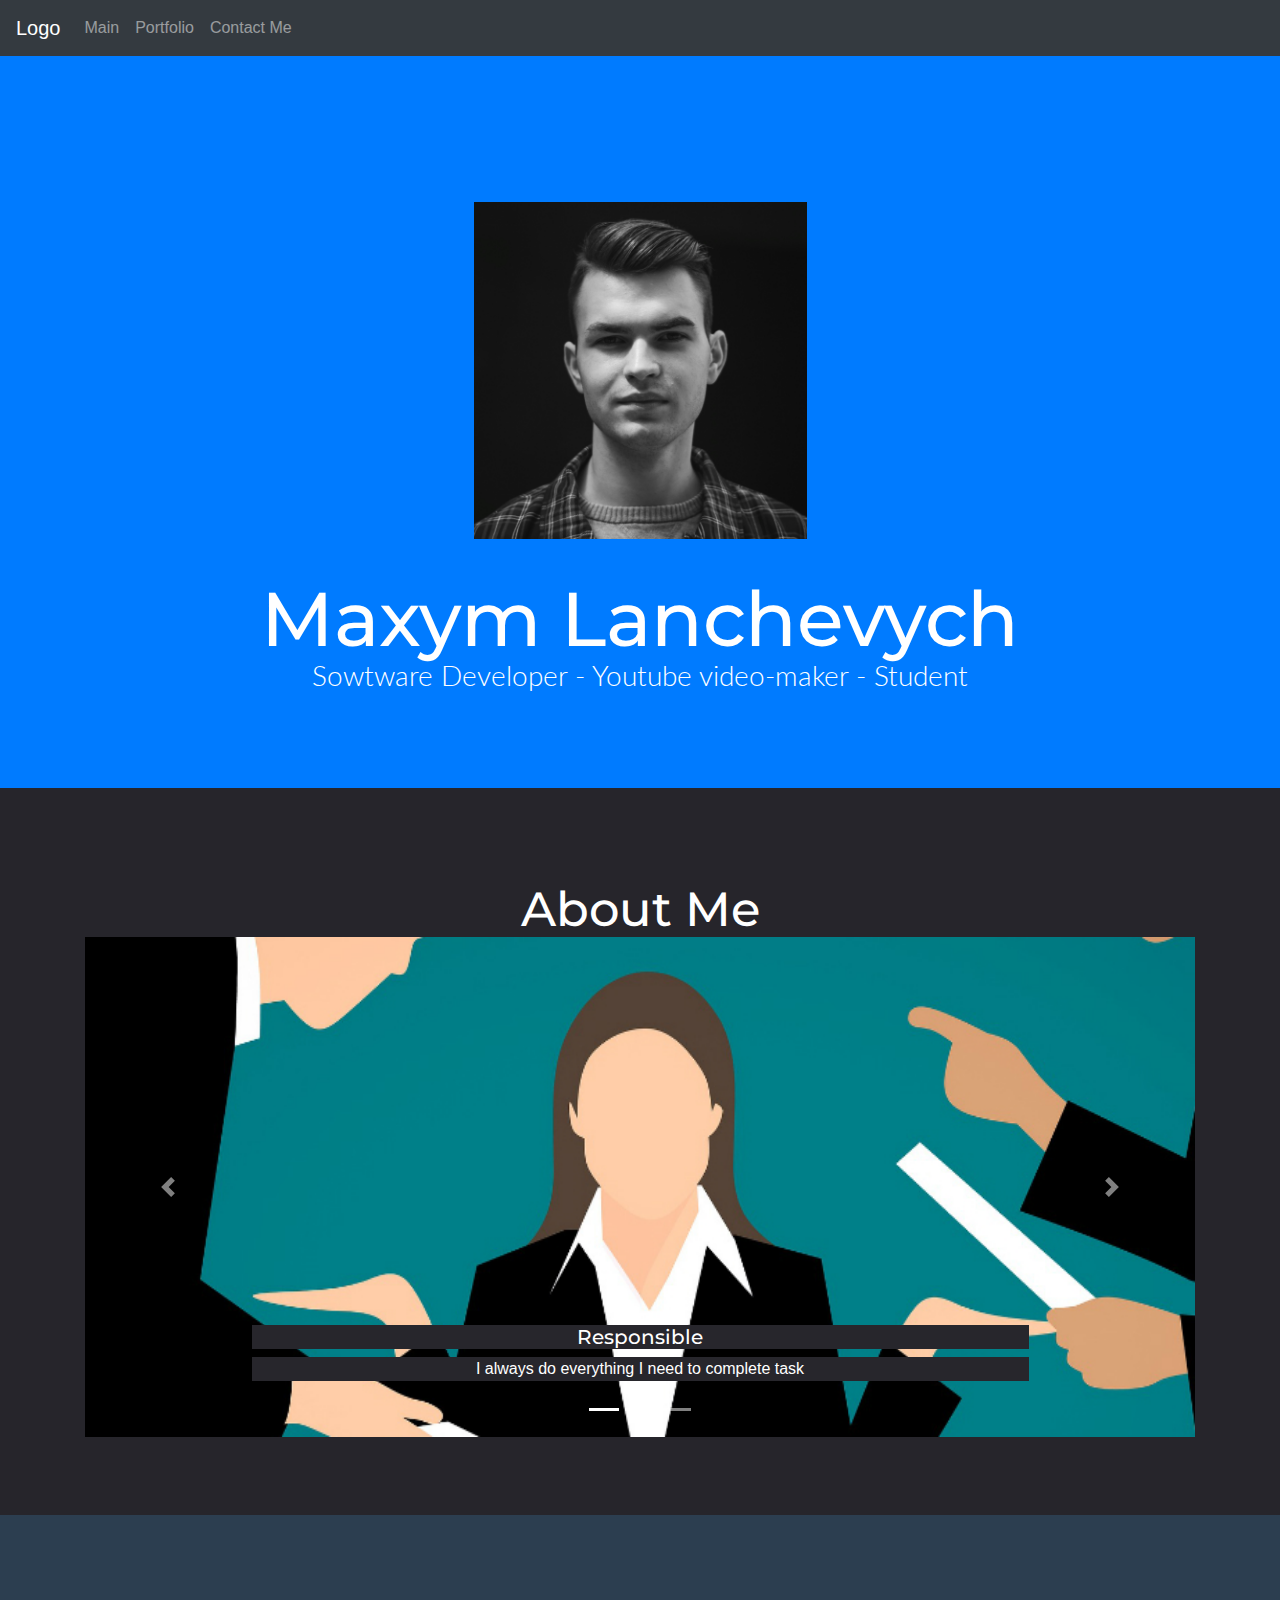
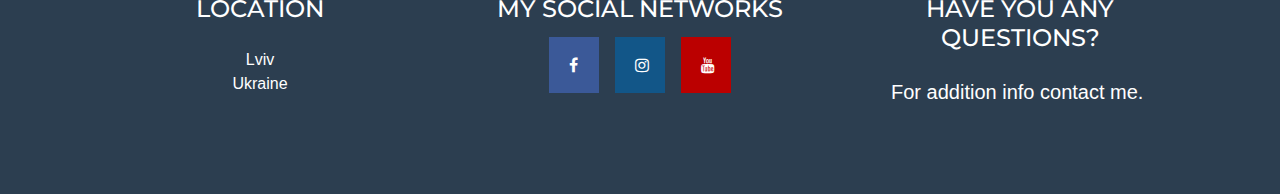
==== contact.html @ 844feb91 "Add portfolio page" ====
<!DOCTYPE html>
<!doctype html>
<html lang="en">
  <head>
    <meta charset="utf-8">
    <meta name="viewport" content="width=device-width, initial-scale=1, shrink-to-fit=no">
    <link rel="stylesheet" href="css\index.css">
    <link rel="stylesheet" href="css\bootstrap.min.css">
    <link rel="stylesheet" href="https://stackpath.bootstrapcdn.com/bootstrap/4.5.2/css/bootstrap.min.css" integrity="sha384-JcKb8q3iqJ61gNV9KGb8thSsNjpSL0n8PARn9HuZOnIxN0hoP+VmmDGMN5t9UJ0Z" crossorigin="anonymous">
    <link rel="stylesheet" href="https://cdnjs.cloudflare.com/ajax/libs/font-awesome/4.7.0/css/font-awesome.min.css">
    <title>Maxym Lanchevych Webpage</title>
  </head>
  <body>
    <nav class="navbar navbar-expand-sm bg-dark navbar-dark fixed-top">
      <a class="navbar-brand" href="index.html">Logo</a>
    
      <ul class="navbar-nav">
        <li class="nav-item">
          <a class="nav-link" href="index.html">Main</a>
        </li>
        <li class="nav-item">
          <a class="nav-link" href="portfolio.html">Portfolio</a>
        </li>
        <li class="nav-item">
          <a class="nav-link" href="contact.html">Contact Me</a>
        </li>
      </ul>
    </nav>
    <header class="masthead bg-primary text-white text-center">
      <div class="container"><img class="img-fluid d-block mx-auto mb-5" id = "mainPhoto" src="img\DSC07925-3.jpg">
          <h1>Maxym Lanchevych</h1>
          <h2 class="font-weight-light mb-0">Sowtware Developer - Youtube video-maker - Student</h2>
      </div>
  </header>
      <section class="AboutSection">
    <div class="container About">
      <h2 class="text-center H2">About Me</h2>
      <div id="carouselExampleIndicators" class="carousel slide" data-ride="carousel">
        <ol class="carousel-indicators">
          <li data-target="#carouselExampleIndicators" data-slide-to="0" class="active"></li>
          <li data-target="#carouselExampleIndicators" data-slide-to="1"></li>
          <li data-target="#carouselExampleIndicators" data-slide-to="2"></li>
        </ol>
        <div class="carousel-inner">
          <div class="carousel-item active">
            <img src="img\who-is-who2.jpg" class="d-block w-100 imgSet" alt="...">
            <div class="carousel-caption d-none d-md-block">
              <h5 class="CarouselText">Responsible</h5>
              <p class="CarouselText"> I always do everything I need to complete task </p>
            </div>
          </div>
          <div class="carousel-item">
            <img src="img\iStock-498276782web.jpg" class="d-block w-100 imgSet" alt="...">
            <div class="carousel-caption d-none d-md-block">
              <h5 class="CarouselText">Sociable</h5>
              <p class="CarouselText">I like to communicate with others.</p>
            </div>
          </div>
          <div class="carousel-item">
            <img src="img\4.jpg" class="d-block w-100 imgSet" alt="...">
            <div class="carousel-caption d-none d-md-block">
              <h5 class="CarouselText">Generous</h5>
              <p class="CarouselText">Always try to help others.</p>
            </div>
          </div>
        </div>
        <a class="carousel-control-prev" href="#carouselExampleIndicators" role="button" data-slide="prev">
          <span class="carousel-control-prev-icon" aria-hidden="true"></span>
          <span class="sr-only">Previous</span>
        </a>
        <a class="carousel-control-next" href="#carouselExampleIndicators" role="button" data-slide="next">
          <span class="carousel-control-next-icon" aria-hidden="true"></span>
          <span class="sr-only">Next</span>
        </a>
      </div>
    </div>
  </section>
    <footer class="footer text-center">
      <div class="container">
          <div class="row">
              <div class="col-md-4 mb-5 mb-lg-0">
                  <h4 class="text-uppercase mb-4">Location</h4>
                  <p>Lviv<br>Ukraine</p>
              </div>
              <div class="col-md-4 mb-5 mb-lg-0">
                  <h4 class="text-uppercase">My social networks</h4>
                  <ul class="list-inline">
                      <li class="list-inline-item"><a href="#" class="fa fa-facebook"></a></li>
                      <li class="list-inline-item"><a href="#" class="fa fa-instagram"></a></li>
                      <li class="list-inline-item"><a href="#" class="fa fa-youtube"></a></li>
                  </ul>
              </div>
              <div class="col-md-4">
                  <h4 class="text-uppercase mb-4">Have you any questions?</h4>
                  <p class="lead mb-0"><span>For addition info contact me.&nbsp;</span></p>
              </div>
          </div>
      </div>
  </footer>
    <script src="js\index.js"></script>
    <script src="https://code.jquery.com/jquery-3.5.1.slim.min.js" integrity="sha384-DfXdz2htPH0lsSSs5nCTpuj/zy4C+OGpamoFVy38MVBnE+IbbVYUew+OrCXaRkfj" crossorigin="anonymous"></script>
    <script src="https://cdn.jsdelivr.net/npm/popper.js@1.16.1/dist/umd/popper.min.js" integrity="sha384-9/reFTGAW83EW2RDu2S0VKaIzap3H66lZH81PoYlFhbGU+6BZp6G7niu735Sk7lN" crossorigin="anonymous"></script>
    <script src="https://stackpath.bootstrapcdn.com/bootstrap/4.5.2/js/bootstrap.min.js" integrity="sha384-B4gt1jrGC7Jh4AgTPSdUtOBvfO8shuf57BaghqFfPlYxofvL8/KUEfYiJOMMV+rV" crossorigin="anonymous"></script>
  </body>
</html>
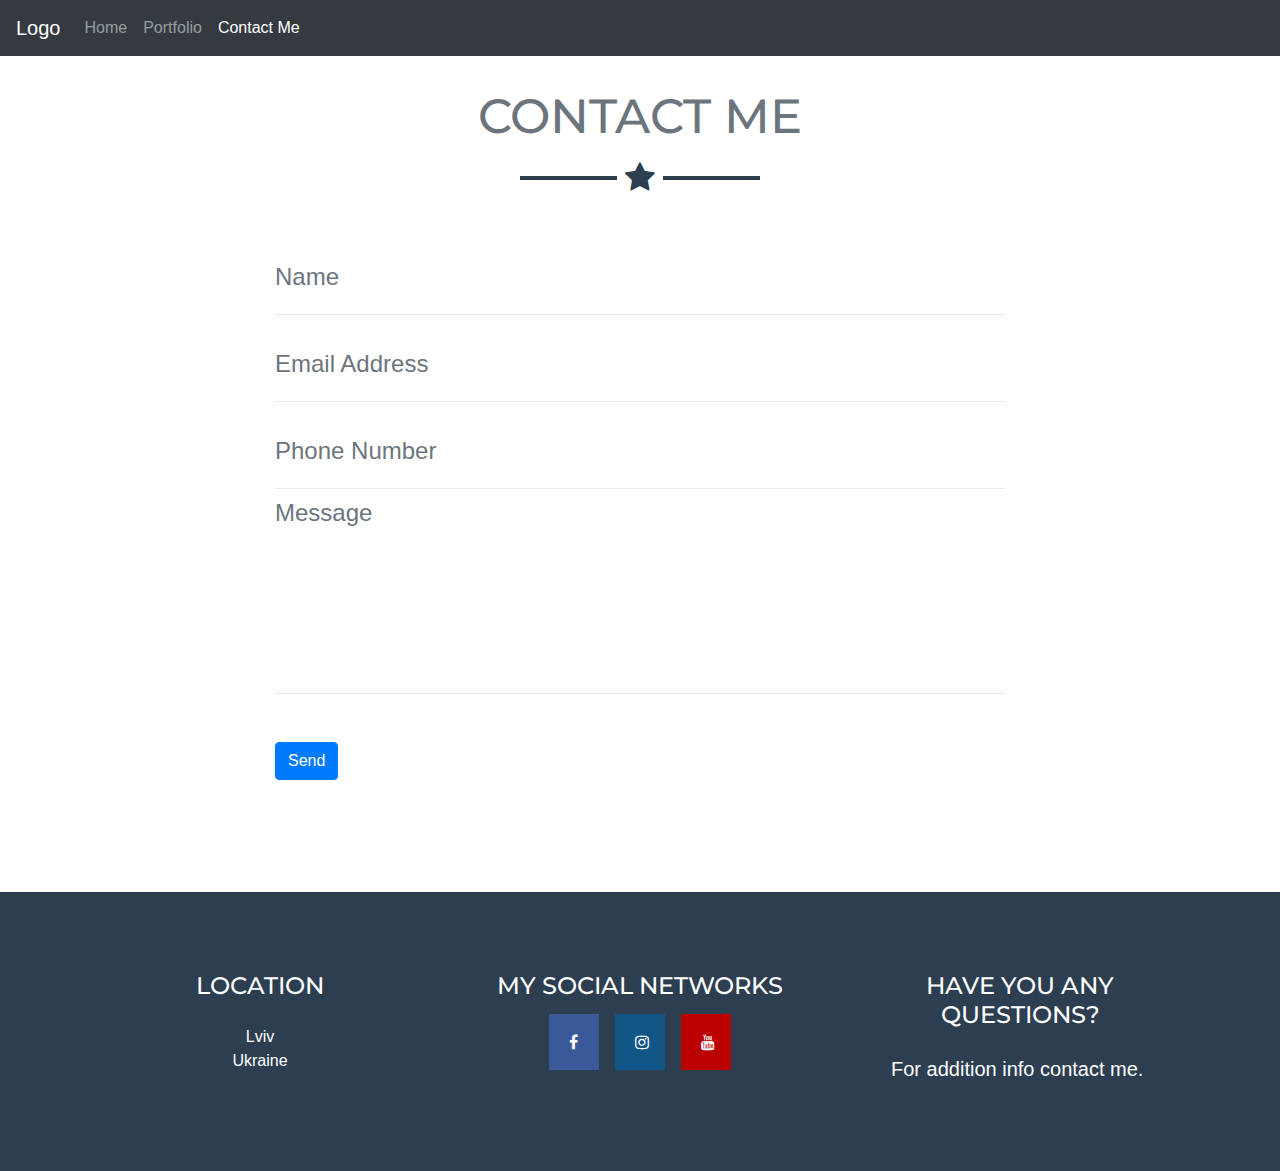
==== commit 800dd982: "Add contactme page" ====
--- a/contact.html
+++ b/contact.html
@@ -13,67 +13,42 @@
   <body>
     <nav class="navbar navbar-expand-sm bg-dark navbar-dark fixed-top">
       <a class="navbar-brand" href="index.html">Logo</a>
-    
-      <ul class="navbar-nav">
-        <li class="nav-item">
-          <a class="nav-link" href="index.html">Main</a>
-        </li>
-        <li class="nav-item">
-          <a class="nav-link" href="portfolio.html">Portfolio</a>
-        </li>
-        <li class="nav-item">
-          <a class="nav-link" href="contact.html">Contact Me</a>
-        </li>
-      </ul>
-    </nav>
-    <header class="masthead bg-primary text-white text-center">
-      <div class="container"><img class="img-fluid d-block mx-auto mb-5" id = "mainPhoto" src="img\DSC07925-3.jpg">
-          <h1>Maxym Lanchevych</h1>
-          <h2 class="font-weight-light mb-0">Sowtware Developer - Youtube video-maker - Student</h2>
-      </div>
-  </header>
-      <section class="AboutSection">
-    <div class="container About">
-      <h2 class="text-center H2">About Me</h2>
-      <div id="carouselExampleIndicators" class="carousel slide" data-ride="carousel">
-        <ol class="carousel-indicators">
-          <li data-target="#carouselExampleIndicators" data-slide-to="0" class="active"></li>
-          <li data-target="#carouselExampleIndicators" data-slide-to="1"></li>
-          <li data-target="#carouselExampleIndicators" data-slide-to="2"></li>
-        </ol>
-        <div class="carousel-inner">
-          <div class="carousel-item active">
-            <img src="img\who-is-who2.jpg" class="d-block w-100 imgSet" alt="...">
-            <div class="carousel-caption d-none d-md-block">
-              <h5 class="CarouselText">Responsible</h5>
-              <p class="CarouselText"> I always do everything I need to complete task </p>
-            </div>
-          </div>
-          <div class="carousel-item">
-            <img src="img\iStock-498276782web.jpg" class="d-block w-100 imgSet" alt="...">
-            <div class="carousel-caption d-none d-md-block">
-              <h5 class="CarouselText">Sociable</h5>
-              <p class="CarouselText">I like to communicate with others.</p>
-            </div>
-          </div>
-          <div class="carousel-item">
-            <img src="img\4.jpg" class="d-block w-100 imgSet" alt="...">
-            <div class="carousel-caption d-none d-md-block">
-              <h5 class="CarouselText">Generous</h5>
-              <p class="CarouselText">Always try to help others.</p>
-            </div>
-          </div>
-        </div>
-        <a class="carousel-control-prev" href="#carouselExampleIndicators" role="button" data-slide="prev">
-          <span class="carousel-control-prev-icon" aria-hidden="true"></span>
-          <span class="sr-only">Previous</span>
-        </a>
-        <a class="carousel-control-next" href="#carouselExampleIndicators" role="button" data-slide="next">
-          <span class="carousel-control-next-icon" aria-hidden="true"></span>
-          <span class="sr-only">Next</span>
-        </a>
+      <button type="button" class="navbar-toggler" data-toggle="collapse" data-target="#navbarCollapse">
+        <span class="navbar-toggler-icon"></span>
+    </button>
+    <div class="collapse navbar-collapse" id="navbarCollapse">
+      <div class="navbar-nav">
+          <a href="index.html" class="nav-item nav-link">Home</a>
+          <a href="portfolio.html" class="nav-item nav-link">Portfolio</a>
+          <a href="contact.html" class="nav-item nav-link active">Contact Me</a>
       </div>
     </div>
+    </nav>
+    <section id="contact">
+      <div class="container">
+          <h2 class="text-uppercase text-center text-secondary mb-0">Contact Me</h2>
+          <hr class="star-dark mb-5">
+          <div class="row">
+              <div class="col-lg-8 mx-auto">
+                  <form id="contactForm" name="sentMessage" novalidate="novalidate">
+                      <div class="control-group">
+                          <div class="form-group floating-label-form-group controls mb-0 pb-2"><label>Name</label><input class="form-control" type="text" id="name" required="" placeholder="Name"><small class="form-text text-danger help-block"></small></div>
+                      </div>
+                      <div class="control-group">
+                          <div class="form-group floating-label-form-group controls mb-0 pb-2"><label>Email Address</label><input class="form-control" type="email" id="email" required="" placeholder="Email Address"><small class="form-text text-danger help-block"></small></div>
+                      </div>
+                      <div class="control-group">
+                          <div class="form-group floating-label-form-group controls mb-0 pb-2"><label>Phone Number</label><input class="form-control" type="tel" id="phone" required="" placeholder="Phone Number"><small class="form-text text-danger help-block"></small></div>
+                      </div>
+                      <div class="control-group">
+                          <div class="form-group floating-label-form-group controls mb-5 pb-2"><textarea class="form-control" id="message" required="" placeholder="Message" rows="5"></textarea><small class="form-text text-danger help-block"></small></div>
+                      </div>
+                      <div id="success"></div>
+                      <div class="form-group"><button class="btn btn-primary btn-xl" id="sendMessageButton" type="submit">Send</button></div>
+                  </form>
+              </div>
+          </div>
+      </div>
   </section>
     <footer class="footer text-center">
       <div class="container">
